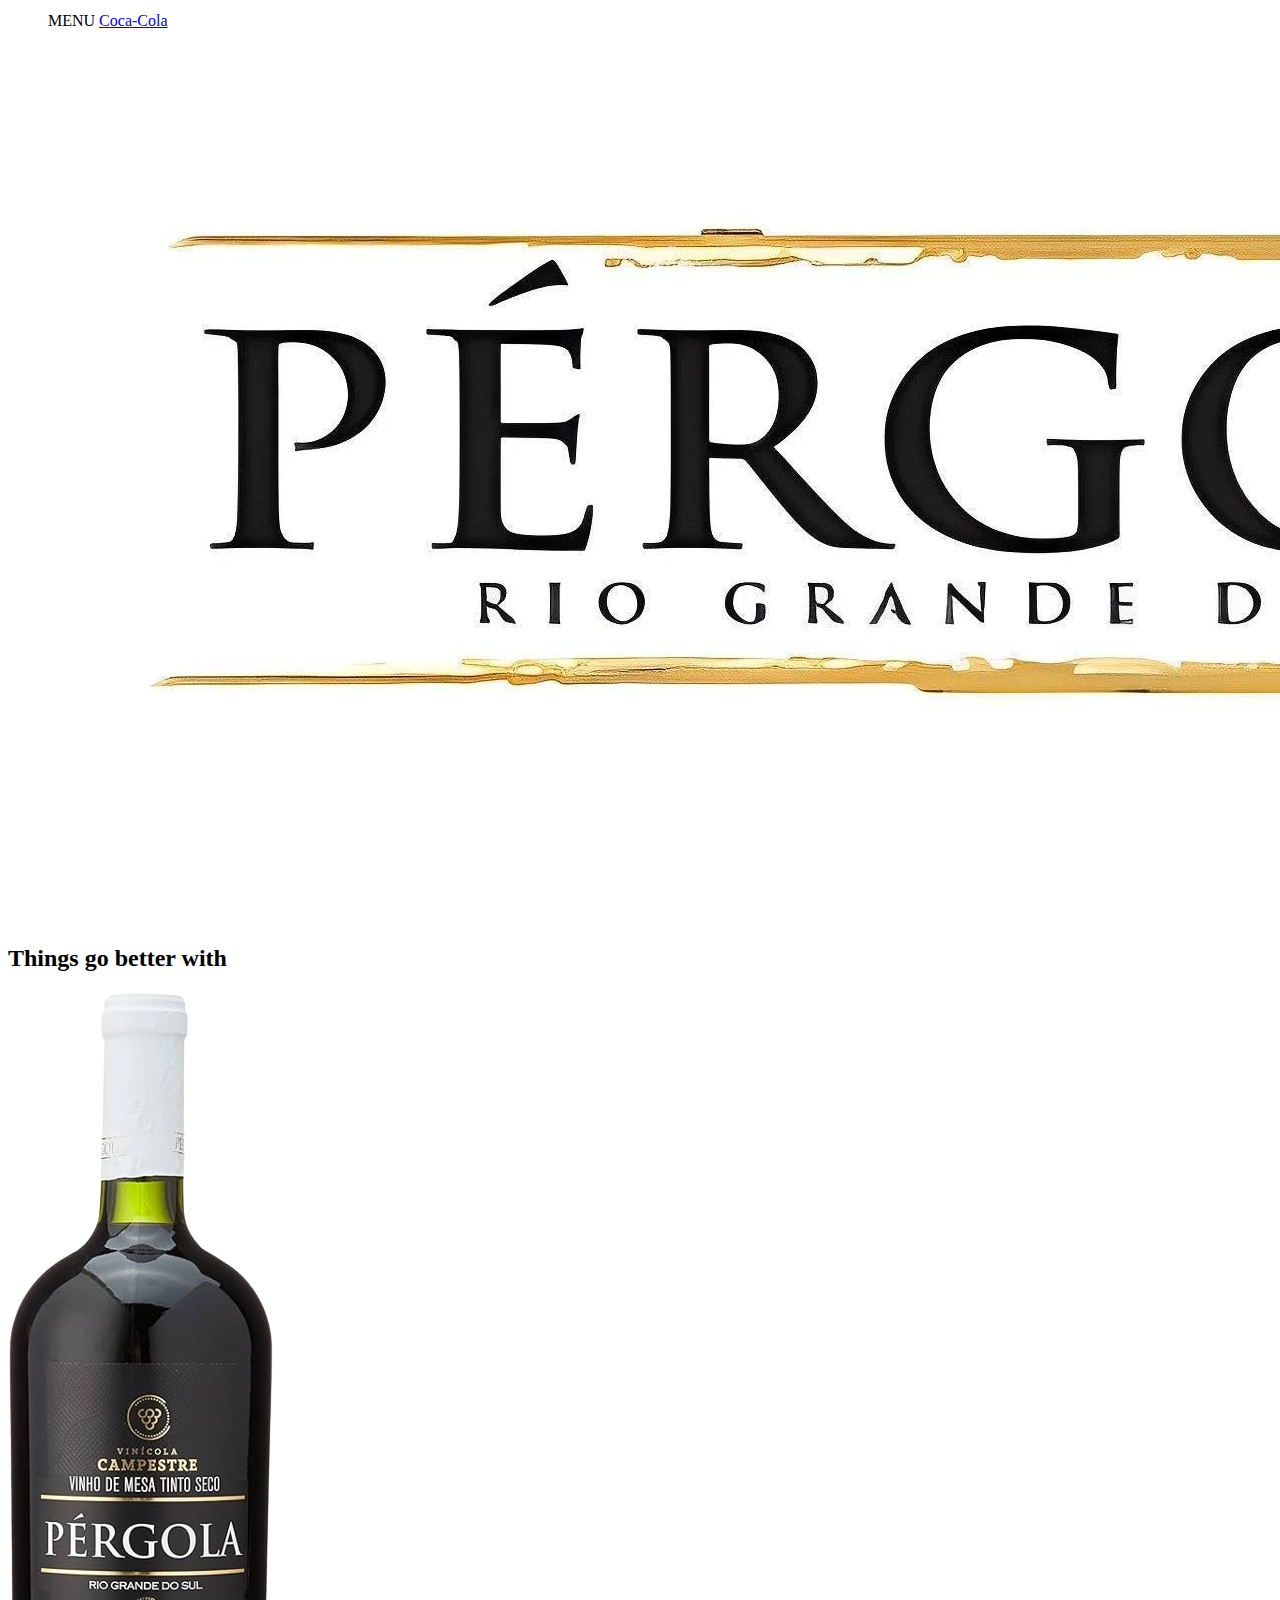
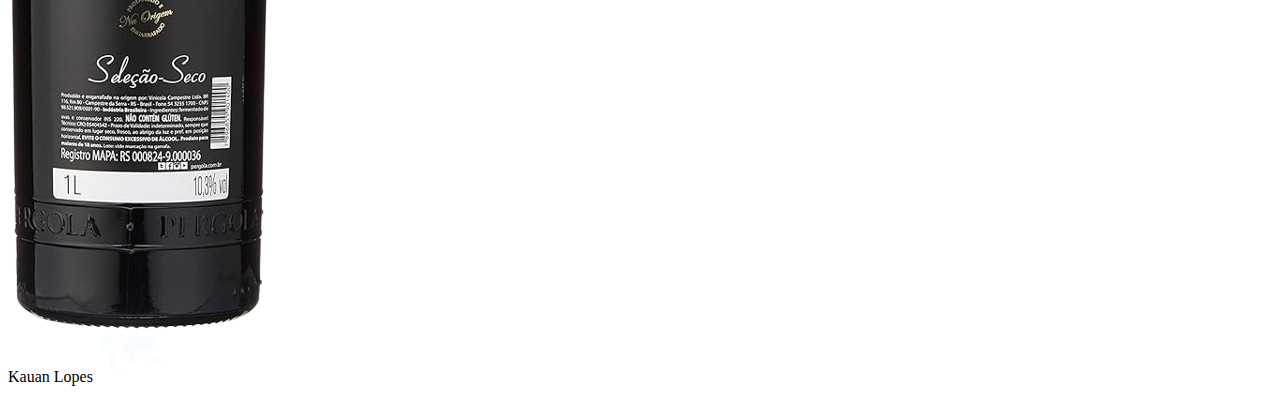
==== pergola.html @ 2c02c363 "Alterado o nome da coca cola para Coca Cola na aba de direcionamento" ====
<!DOCTYPE html>
<html lang="en">
<head>
    <meta charset="UTF-8">
    <meta name="viewport" content="width=device-width, initial-scale=1.0">
    <link rel="stylesheet" href="./ades.css">
    <title>Ades</title>
</head>
<body>
    <header>
        <img src="./img/menu-burger.svg" alt="Menu hamburger">
        <span>MENU</span>
        <a href="index.html"> Coca-Cola</a>
    </header>
    
    <main>
        <img src="./img/background-image-pergola.png" alt="logo da coca-cola" class="background-logo">
        <h2 class="content-text">Things go better with</h2>
        <img src="./img/pergola.png" alt="garrafa coca-cola" class="content-image">
    </main>
    
    <footer>
        <div></div>
        <span>Kauan Lopes</span>
        <img src="./img/map.svg" alt="mapa">
    </footer>
</body>
</html>
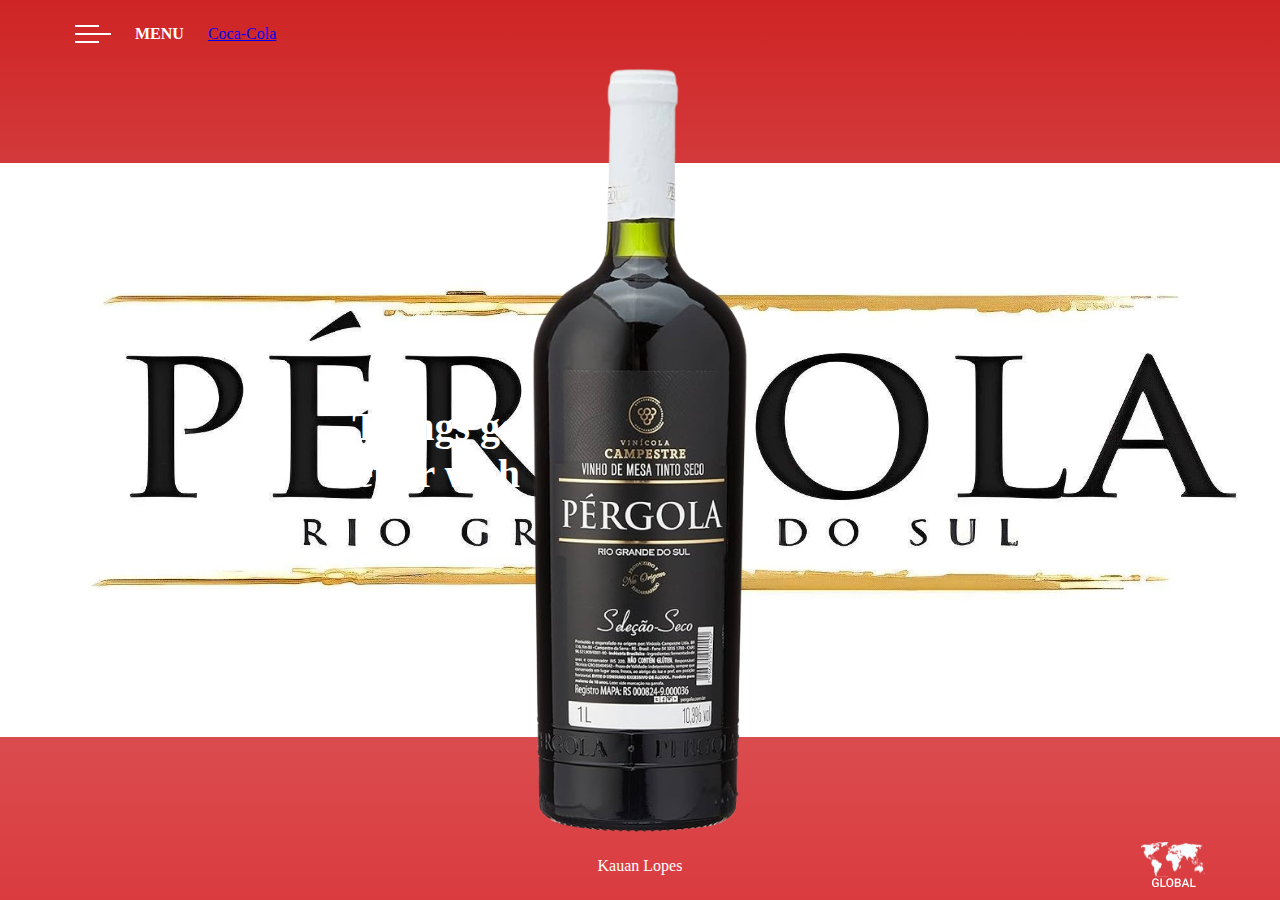
==== commit 0ddb6e7c: "Adicionado conteudo no CSS" ====
--- a/pergola.html
+++ b/pergola.html
@@ -3,8 +3,8 @@
 <head>
     <meta charset="UTF-8">
     <meta name="viewport" content="width=device-width, initial-scale=1.0">
-    <link rel="stylesheet" href="./ades.css">
-    <title>Ades</title>
+    <link rel="stylesheet" href="./pergola.css">
+    <title>Pergola</title>
 </head>
 <body>
     <header>
--- a/pergola.css
+++ b/pergola.css
@@ -0,0 +1,92 @@
+* {
+    padding: 0;
+    margin: 0;
+    box-sizing: border-box;
+}
+body {
+    width: 100vw;
+    height: 100vh;
+    display: flex;
+    flex-direction: column;
+    background:linear-gradient(#CF2425,#DA6062 50%,#DA6062 60%,#DA3B3F);
+}
+
+header {
+    height: 100px;
+    display: flex;
+    align-items: center;
+    gap: 24px;
+    color: #FFFFFF;
+    padding-left: 75px;
+    justify-content: flex-start;
+}
+
+header span {
+    font-weight: 600;
+}
+main {
+    flex-grow: 1;
+    display: flex;
+    justify-content: center;
+    align-items: center;
+}
+
+.background-logo {
+    position: absolute;
+    width: 100%;
+    max-height: 100%;
+    margin: auto;
+    top: 0;
+    left: 0;
+    right: 0;
+    bottom: 0;
+    z-index: -1;
+}
+
+.content-text {
+    position: absolute;
+    color: #ffffff;
+    font-size: 2.5rem;
+    width: 240px;
+    transform: translateX(-100%);
+    text-align: end;
+}
+
+.content-image {
+    height: 85vh;
+}
+footer {
+    height: 100px;
+    display: flex;
+    justify-content: space-between;
+    align-items: center;
+    padding-right: 75px;
+    padding-left: 75px;
+    color: #FFFFFF;
+    font-weight: 100;
+}
+
+footer div {
+    width: 64px;
+}
+@media (max-width: 768px) {
+    header {
+        padding-left: 25px;
+    }
+
+    .content-text {
+        transform: translateX(0%);
+        top: 80px;
+        font-size: 1rem;
+        width: 100px;
+        text-align: center;
+    }
+
+    .content-image {
+        height: 70vh;
+    }
+
+    footer {
+        padding: 0px 25px;
+    }
+}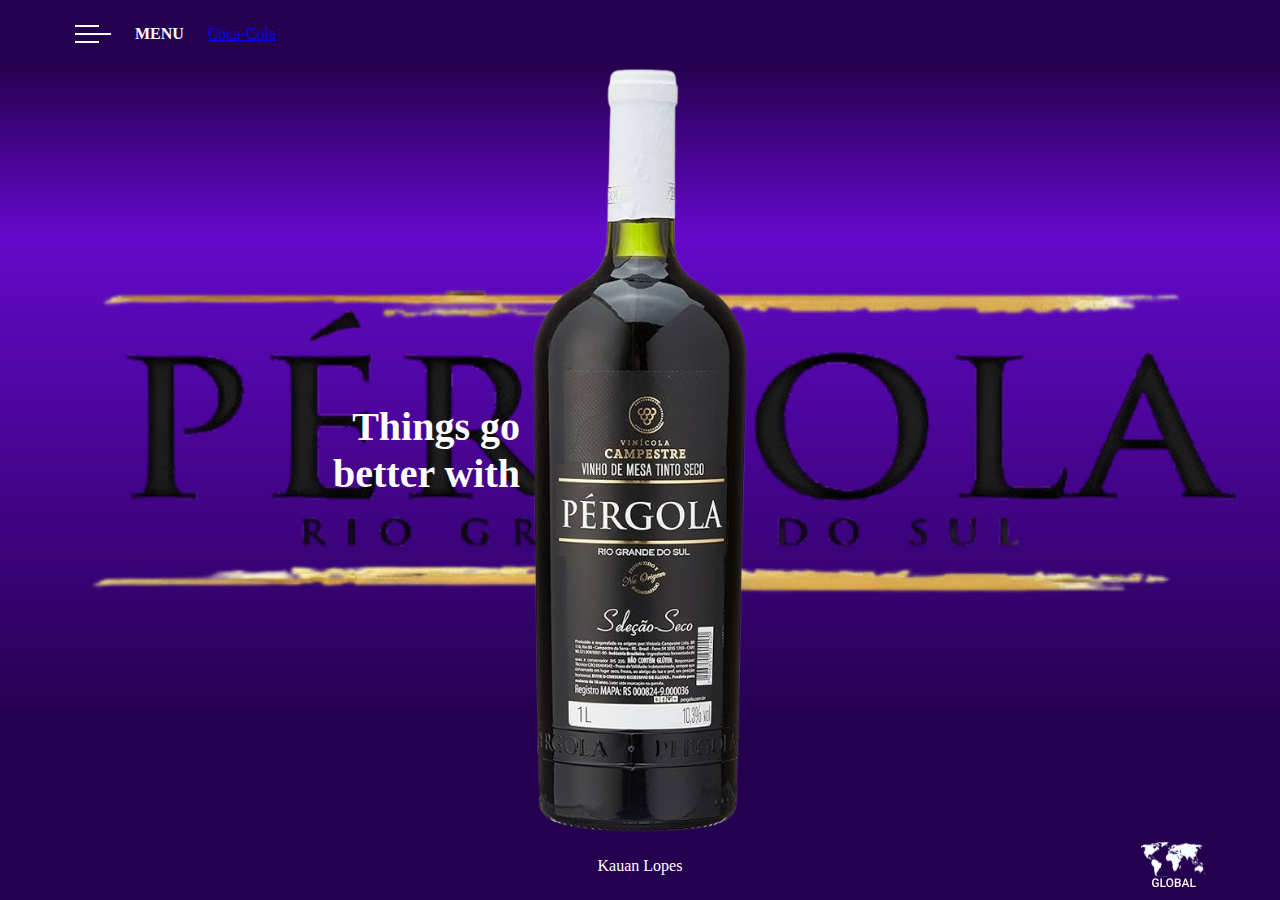
==== commit d229d322: "Adicionado conteudo no css e alterado imagem de fundo do html" ====
--- a/pergola.html
+++ b/pergola.html
@@ -14,7 +14,7 @@
     </header>
     
     <main>
-        <img src="./img/background-image-pergola.png" alt="logo da coca-cola" class="background-logo">
+        <img src="./img/background-image-pergola-removebg-preview.png" alt="logo da coca-cola" class="background-logo">
         <h2 class="content-text">Things go better with</h2>
         <img src="./img/pergola.png" alt="garrafa coca-cola" class="content-image">
     </main>
--- a/pergola.css
+++ b/pergola.css
@@ -8,7 +8,8 @@
     height: 100vh;
     display: flex;
     flex-direction: column;
-    background:linear-gradient(#CF2425,#DA6062 50%,#DA6062 60%,#DA3B3F);
+    background: rgb(37,0,79);
+    background: linear-gradient(0deg, rgba(37,0,79,1) 20%, rgba(100,9,202,1) 74%, rgba(37,0,78,1) 93%);
 }
 
 header {
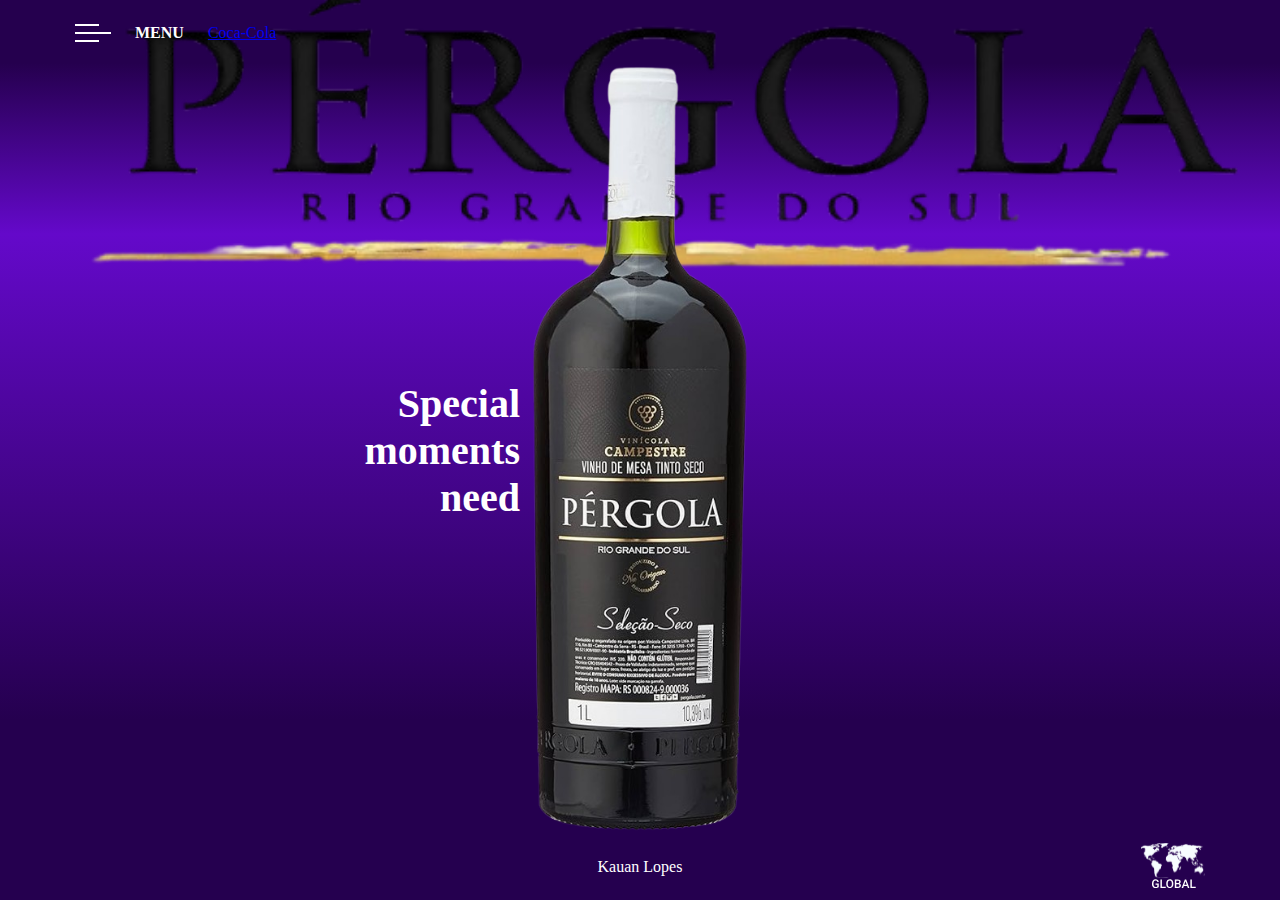
==== commit 60bfca54: "Conclusão da criação do site pergola" ====
--- a/pergola.html
+++ b/pergola.html
@@ -12,11 +12,15 @@
         <span>MENU</span>
         <a href="index.html"> Coca-Cola</a>
     </header>
-    
     <main>
-        <img src="./img/background-image-pergola-removebg-preview.png" alt="logo da coca-cola" class="background-logo">
-        <h2 class="content-text">Things go better with</h2>
-        <img src="./img/pergola.png" alt="garrafa coca-cola" class="content-image">
+        <div class="back"> 
+            <img src="./img/background-image-pergola-removebg-preview.png" alt="logo da pergola" class="background-logo">
+        </div>
+        <h2 class="content-text">Special moments need</h2>
+        <div class="garrafa">
+            <img src="./img/pergola.png" alt="garrafa coca-cola" class="content-image">
+        </div>
+   
     </main>
     
     <footer>
--- a/pergola.css
+++ b/pergola.css
@@ -31,13 +31,12 @@
     justify-content: center;
     align-items: center;
 }
-
 .background-logo {
     position: absolute;
     width: 100%;
     max-height: 100%;
     margin: auto;
-    top: 0;
+    top: -650px;
     left: 0;
     right: 0;
     bottom: 0;
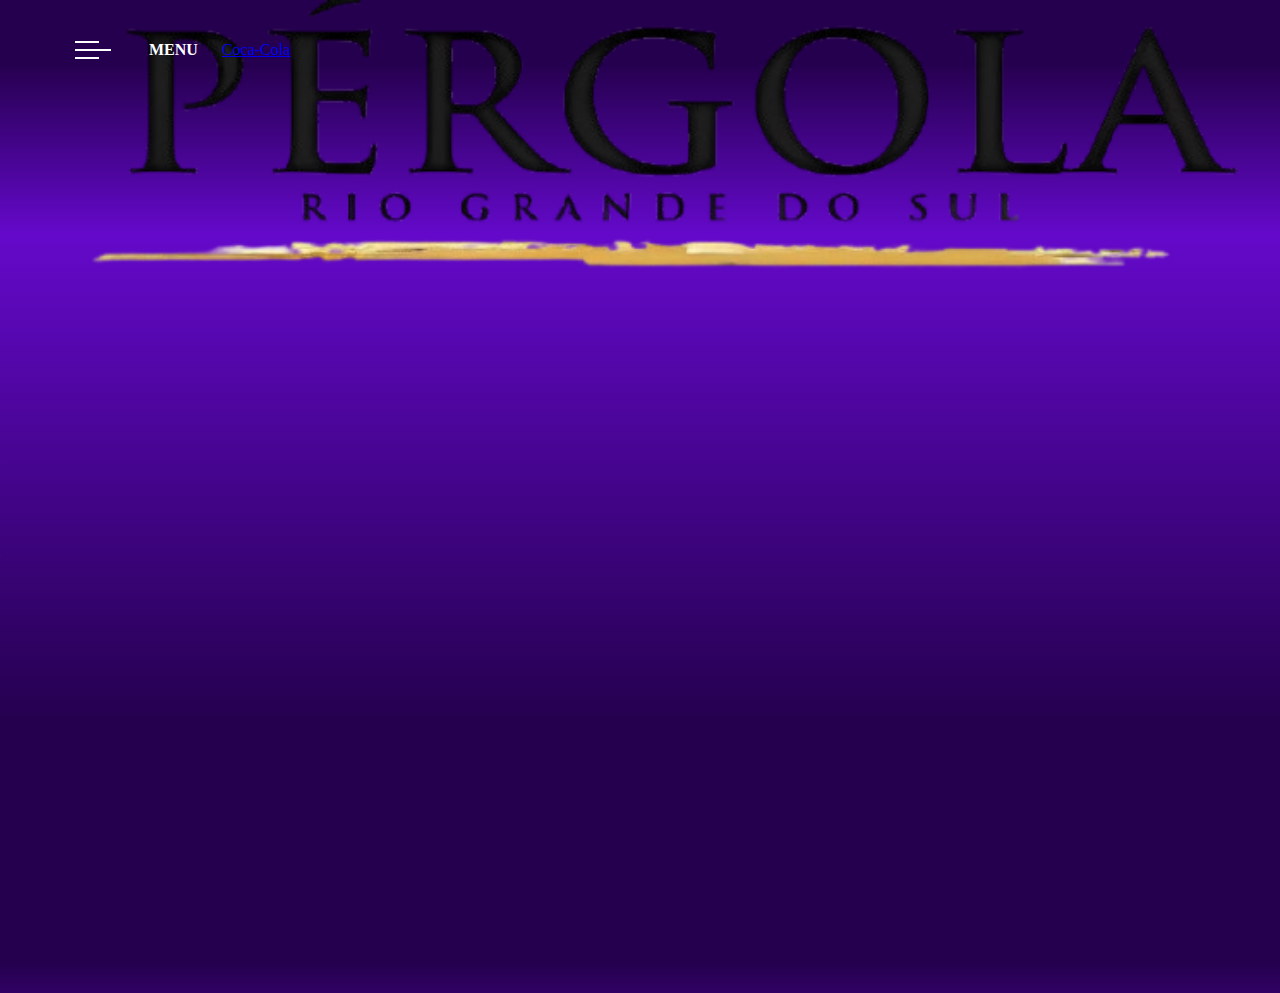
==== commit 45146465: "Iniciado alteração de display flex para grid" ====
--- a/pergola.html
+++ b/pergola.html
@@ -1,5 +1,5 @@
 <!DOCTYPE html>
-<html lang="en">
+<html lang="pt-br">
 <head>
     <meta charset="UTF-8">
     <meta name="viewport" content="width=device-width, initial-scale=1.0">
--- a/pergola.css
+++ b/pergola.css
@@ -6,20 +6,21 @@
 body {
     width: 100vw;
     height: 100vh;
-    display: flex;
-    flex-direction: column;
+    display: grid;
+    /* grid-template-rows: 100px 1fr 50px; */
     background: rgb(37,0,79);
     background: linear-gradient(0deg, rgba(37,0,79,1) 20%, rgba(100,9,202,1) 74%, rgba(37,0,78,1) 93%);
 }
 
 header {
-    height: 100px;
-    display: flex;
-    align-items: center;
-    gap: 24px;
-    color: #FFFFFF;
-    padding-left: 75px;
-    justify-content: flex-start;
+    height: 100px; /*Origem flex*/
+    display: grid; /*Alteração do comportamento dos container*/
+    grid-template-columns: 50px 1fr 3000px; /**/
+    align-items: center; /*Origem flex*/
+    gap: 24px; /*Distancia entre os objetos*/
+    color: #FFFFFF; /*Cor dos objetos*/
+    padding-left: 75px; /*Margem da esquerda*/
+    
 }
 
 header span {
@@ -27,9 +28,10 @@
 }
 main {
     flex-grow: 1;
-    display: flex;
+    display: grid;
     justify-content: center;
     align-items: center;
+    gap: 24px;
 }
 .background-logo {
     position: absolute;
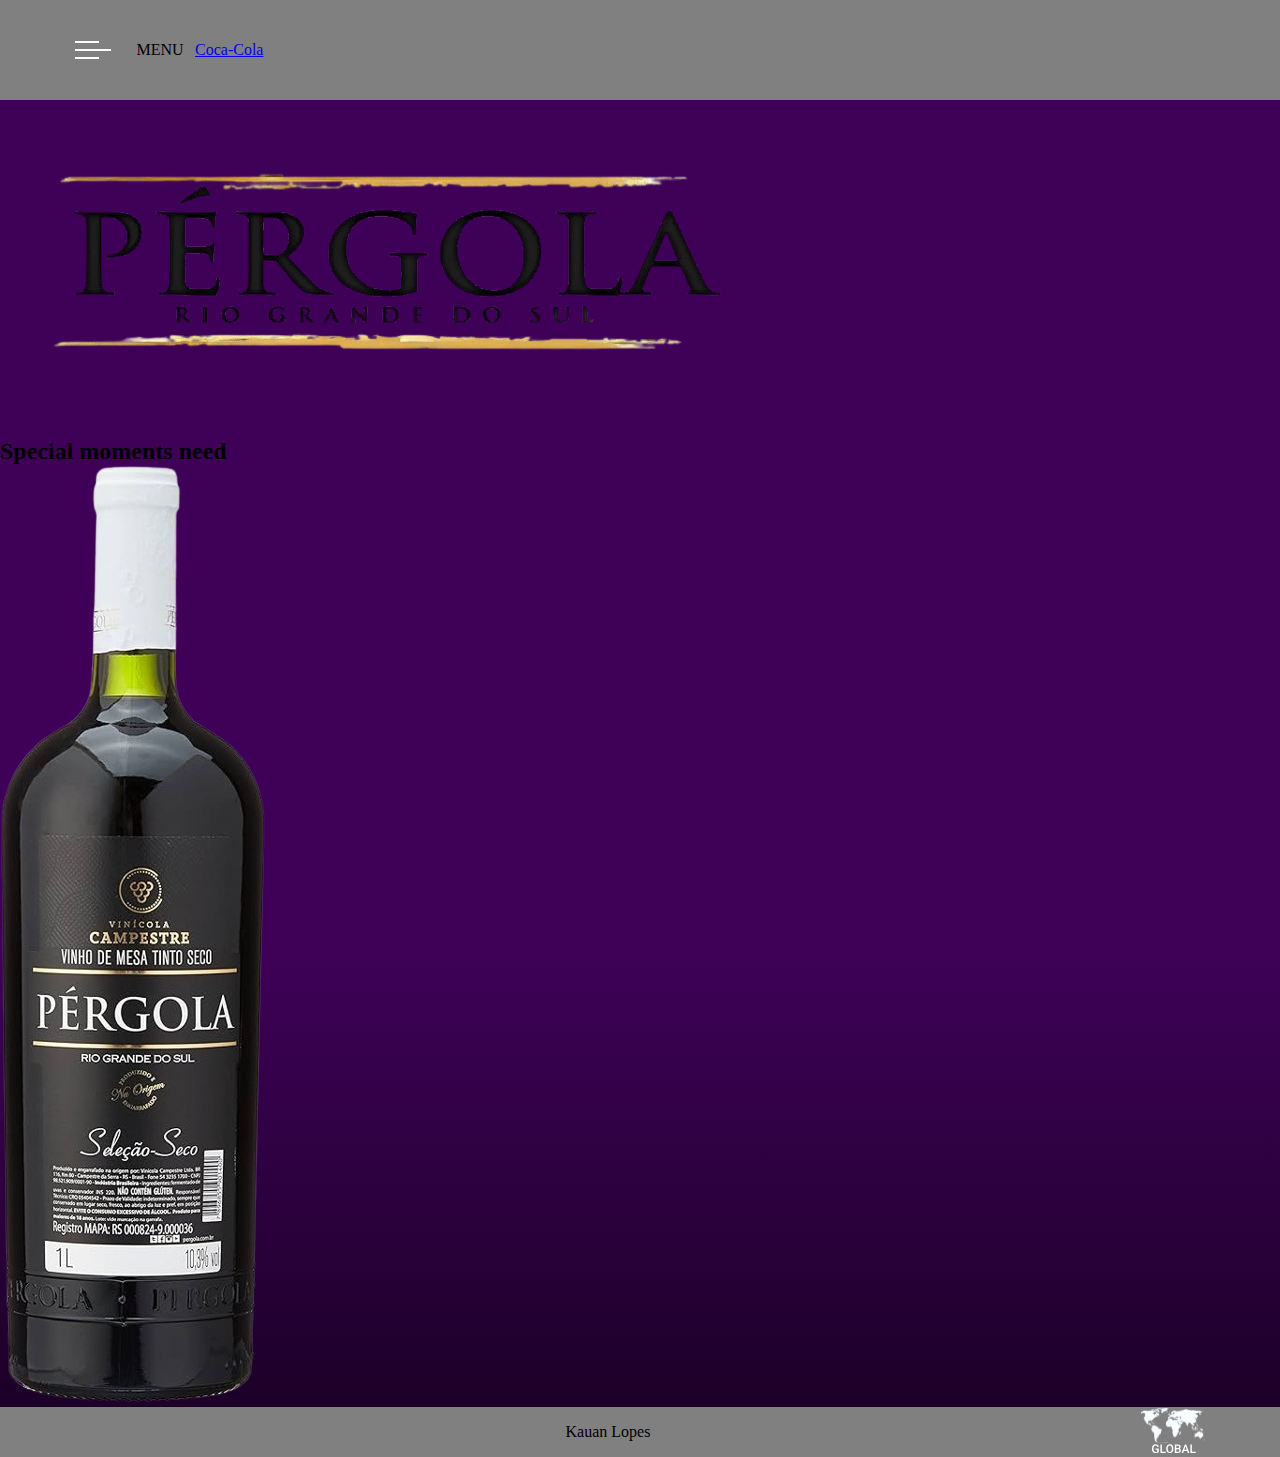
==== commit bdc031c9: "Recriacao do css a partir do zero para site com display grid" ====
--- a/pergola.html
+++ b/pergola.html
@@ -26,7 +26,7 @@
     <footer>
         <div></div>
         <span>Kauan Lopes</span>
-        <img src="./img/map.svg" alt="mapa">
+        <img src="./img/map.svg" alt="mapa" class="mapa">
     </footer>
 </body>
 </html>--- a/pergola.css
+++ b/pergola.css
@@ -3,92 +3,39 @@
     margin: 0;
     box-sizing: border-box;
 }
+ul, ol, li{
+    list-style: none;
+}
 body {
-    width: 100vw;
+    display: grid;
     height: 100vh;
+    grid-template-rows: 100px 1fr 50px;
+}
+header{
     display: grid;
-    /* grid-template-rows: 100px 1fr 50px; */
-    background: rgb(37,0,79);
-    background: linear-gradient(0deg, rgba(37,0,79,1) 20%, rgba(100,9,202,1) 74%, rgba(37,0,78,1) 93%);
+    height: 100px;
+    grid-template-columns: 50px 70px 70px;
+    padding-left: 75px;
+    align-items: center;
+    background-color: gray;
 }
-
-header {
-    height: 100px; /*Origem flex*/
-    display: grid; /*Alteração do comportamento dos container*/
-    grid-template-columns: 50px 1fr 3000px; /**/
-    align-items: center; /*Origem flex*/
-    gap: 24px; /*Distancia entre os objetos*/
-    color: #FFFFFF; /*Cor dos objetos*/
-    padding-left: 75px; /*Margem da esquerda*/
-    
+main{
+    display: grid;
+    background: linear-gradient(0deg, rgba(28,0,40,1) 0%, rgba(62,1,87,1) 35%);
 }
-
-header span {
-    font-weight: 600;
-}
-main {
-    flex-grow: 1;
+footer{
     display: grid;
-    justify-content: center;
-    align-items: center;
-    gap: 24px;
-}
-.background-logo {
-    position: absolute;
-    width: 100%;
-    max-height: 100%;
-    margin: auto;
-    top: -650px;
-    left: 0;
-    right: 0;
-    bottom: 0;
-    z-index: -1;
-}
-
-.content-text {
-    position: absolute;
-    color: #ffffff;
-    font-size: 2.5rem;
-    width: 240px;
-    transform: translateX(-100%);
-    text-align: end;
-}
-
-.content-image {
-    height: 85vh;
-}
-footer {
-    height: 100px;
-    display: flex;
-    justify-content: space-between;
-    align-items: center;
     padding-right: 75px;
     padding-left: 75px;
-    color: #FFFFFF;
-    font-weight: 100;
+    grid-auto-flow: column;
+    align-items: center;
+    background-color: gray;
 }
-
-footer div {
-    width: 64px;
+span{
+    display: grid;
+    justify-self: center;
 }
-@media (max-width: 768px) {
-    header {
-        padding-left: 25px;
-    }
-
-    .content-text {
-        transform: translateX(0%);
-        top: 80px;
-        font-size: 1rem;
-        width: 100px;
-        text-align: center;
-    }
-
-    .content-image {
-        height: 70vh;
-    }
-
-    footer {
-        padding: 0px 25px;
-    }
+.mapa{
+    display: grid;
+    justify-self: end;
 }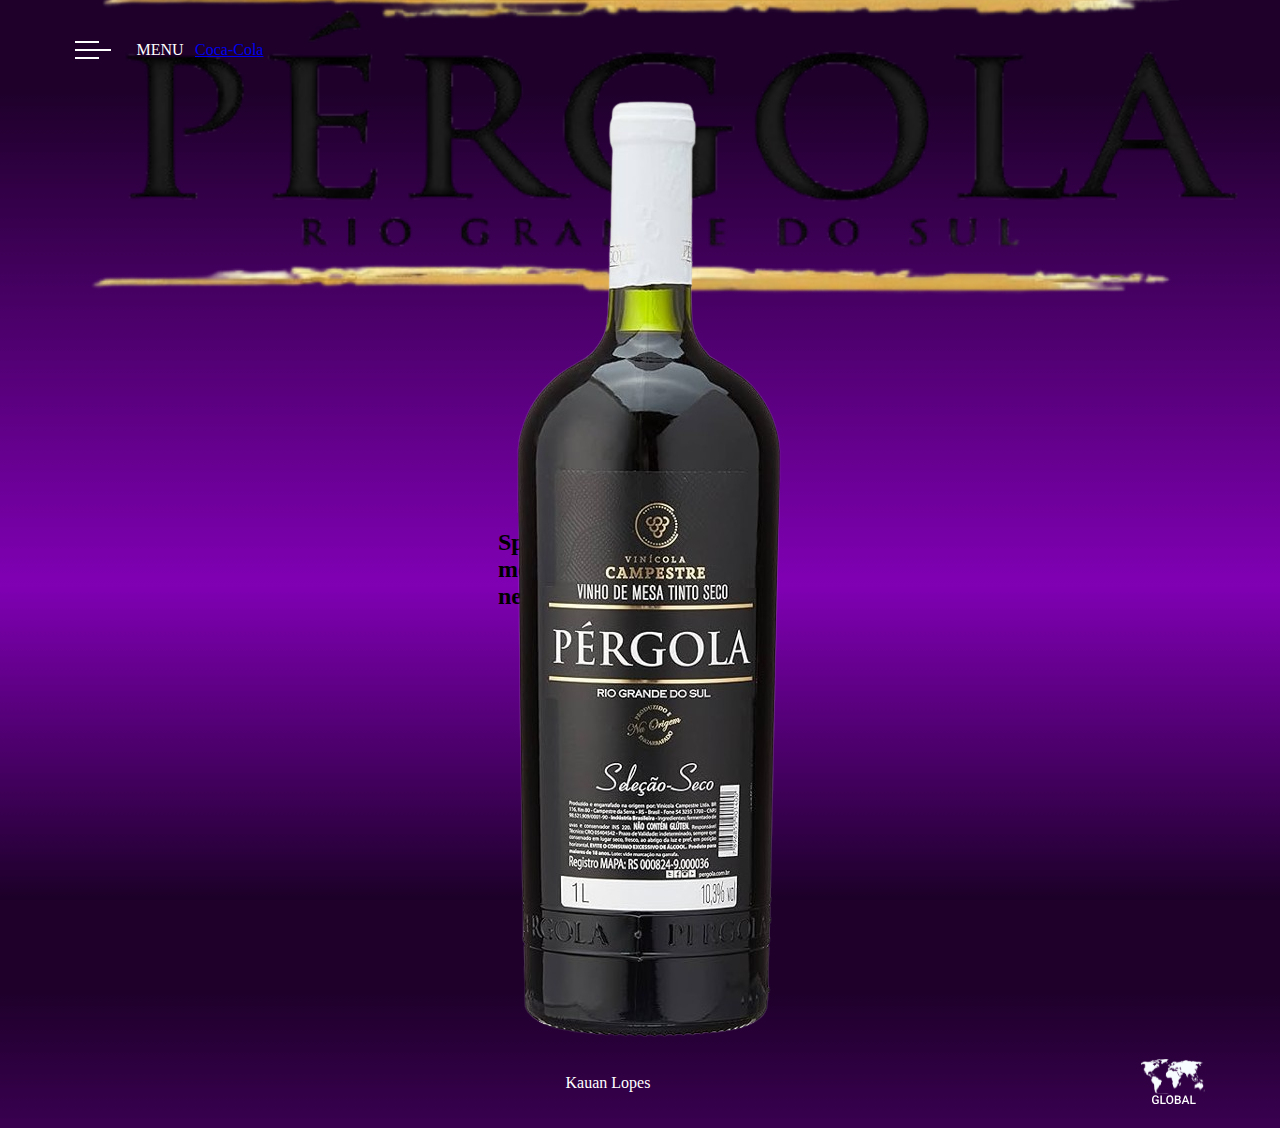
==== commit 03a6c619: "Iniciado alinhamento dos containers da main e retirado a class back e garrafa do html" ====
--- a/pergola.html
+++ b/pergola.html
@@ -13,13 +13,9 @@
         <a href="index.html"> Coca-Cola</a>
     </header>
     <main>
-        <div class="back"> 
-            <img src="./img/background-image-pergola-removebg-preview.png" alt="logo da pergola" class="background-logo">
-        </div>
+        <img src="./img/background-image-pergola-removebg-preview.png" alt="logo da pergola" class="background-logo">
         <h2 class="content-text">Special moments need</h2>
-        <div class="garrafa">
-            <img src="./img/pergola.png" alt="garrafa coca-cola" class="content-image">
-        </div>
+        <img src="./img/pergola.png" alt="garrafa Pergola" class="content-image">
    
     </main>
     
--- a/pergola.css
+++ b/pergola.css
@@ -9,7 +9,8 @@
 body {
     display: grid;
     height: 100vh;
-    grid-template-rows: 100px 1fr 50px;
+    grid-template-rows: 100px 1fr 90px;
+    background: linear-gradient(0deg, rgba(28,0,40,1) 0%, rgba(128,0,180,1) 35%, rgba(30,0,42,1) 90%);
 }
 header{
     display: grid;
@@ -17,11 +18,27 @@
     grid-template-columns: 50px 70px 70px;
     padding-left: 75px;
     align-items: center;
-    background-color: gray;
 }
 main{
     display: grid;
-    background: linear-gradient(0deg, rgba(28,0,40,1) 0%, rgba(62,1,87,1) 35%);
+    grid-template-columns: 2px 1fr;
+    gap: 16px;
+    justify-self: center;
+    align-items: center;
+}
+.content-imagem{
+    display: grid;
+}
+.background-logo {
+    position: absolute;
+    width: 100%;
+    max-height: 100%;
+    margin: auto;
+    top: -600px;
+    left: 0;
+    right: 0;
+    bottom: 0;
+    z-index: -1;
 }
 footer{
     display: grid;
@@ -29,11 +46,11 @@
     padding-left: 75px;
     grid-auto-flow: column;
     align-items: center;
-    background-color: gray;
 }
 span{
     display: grid;
     justify-self: center;
+    color: #FFFFFF;
 }
 .mapa{
     display: grid;
